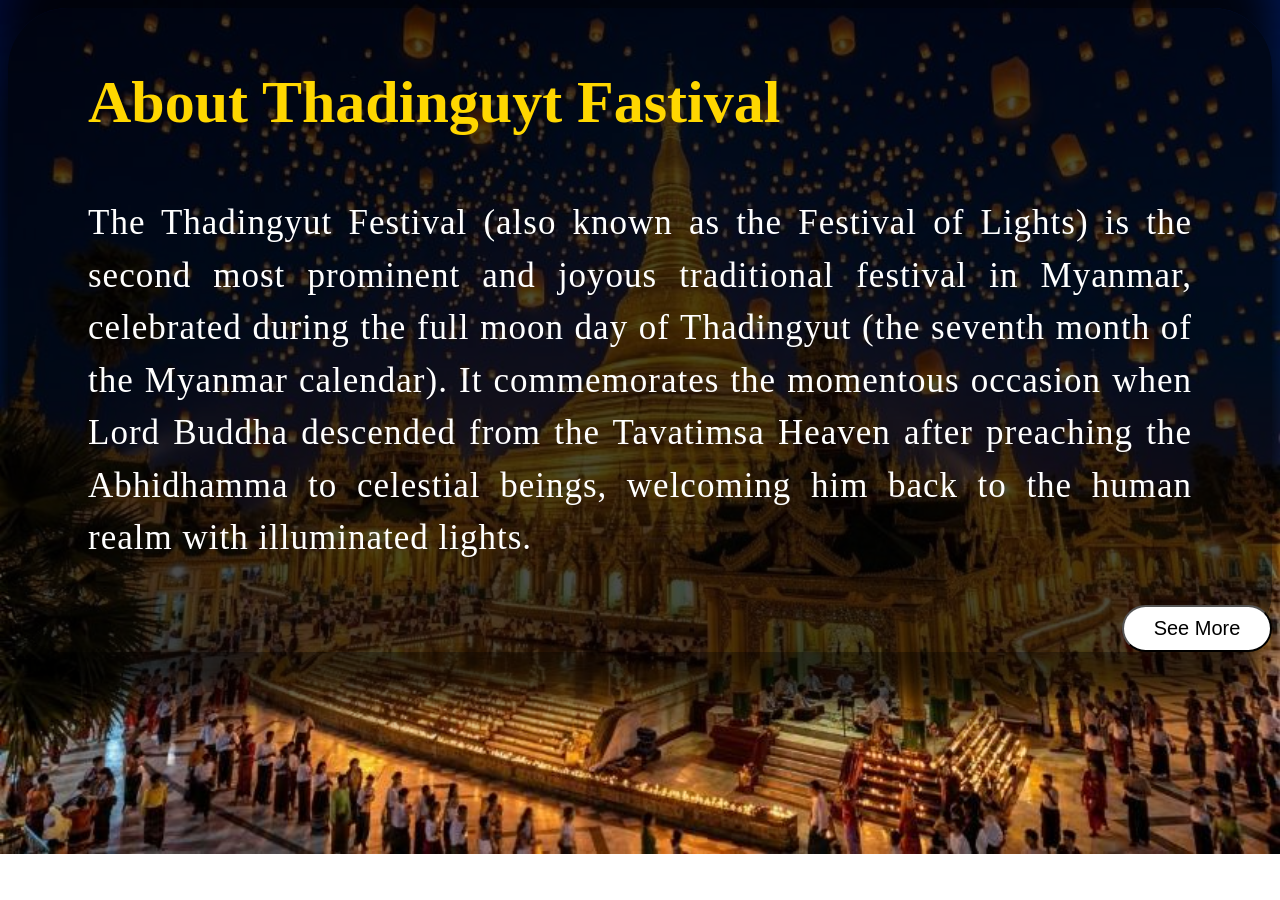
==== about.html @ a8f30a37 "add about" ====
<!DOCTYPE html>
<html lang="en">
<head>
    <meta charset="UTF-8">
    <meta name="viewport" content="width=device-width, initial-scale=1.0">
    <title>About Thadingyut</title>
    <link rel="stylesheet" href="about.css">
</head>
<body>
    <!--For main-->
    <main>
        <h1>About Thadinguyt Fastival</h1>
    <div class="about">
        The Thadingyut Festival (also known as the Festival of Lights) is the second most prominent and joyous traditional festival in Myanmar, celebrated during the full moon day of Thadingyut (the seventh month of the Myanmar calendar). It commemorates the momentous occasion when Lord Buddha descended from the Tavatimsa Heaven after preaching the Abhidhamma to celestial beings, welcoming him back to the human realm with illuminated lights.
    </div>
    <button type="button"><a href="traditional.html">See More</a></button>
    </main>


</body>
</html>
---- about.css ----
:root{
    background-image: url(Thadingyut.jpg);
    background-repeat: no-repeat;
    background-size: cover;

}

main{
    display:flex;
    flex-direction: column;
    background-color: rgba(0, 0, 1, 0.699);
    border-radius: 60px;
    box-shadow: 0 -55px 40px rgba(0, 0, 0, 0.8), 
                0 55px 40px rgba(0, 0, 0, 0.8);
    
}

h1{
    font-size: 60px;
    color: gold;
    font-weight: bold;
    margin: 60px auto 30px 80px;
}

.about{
    font-size: 35px;
    color:white;
    margin:30px 80px 40px 80px;
    line-height: 1.5;
    text-align: justify;
    letter-spacing: 1px;  
    padding-bottom: px;
}

button>a{
    text-decoration-line: none;
    font-size: 20px;
    color: black;
}

button{
    width: 150px;
    align-self: self-end;
    background-color: white;
    border-radius: 30px;
    padding: 10px;
}
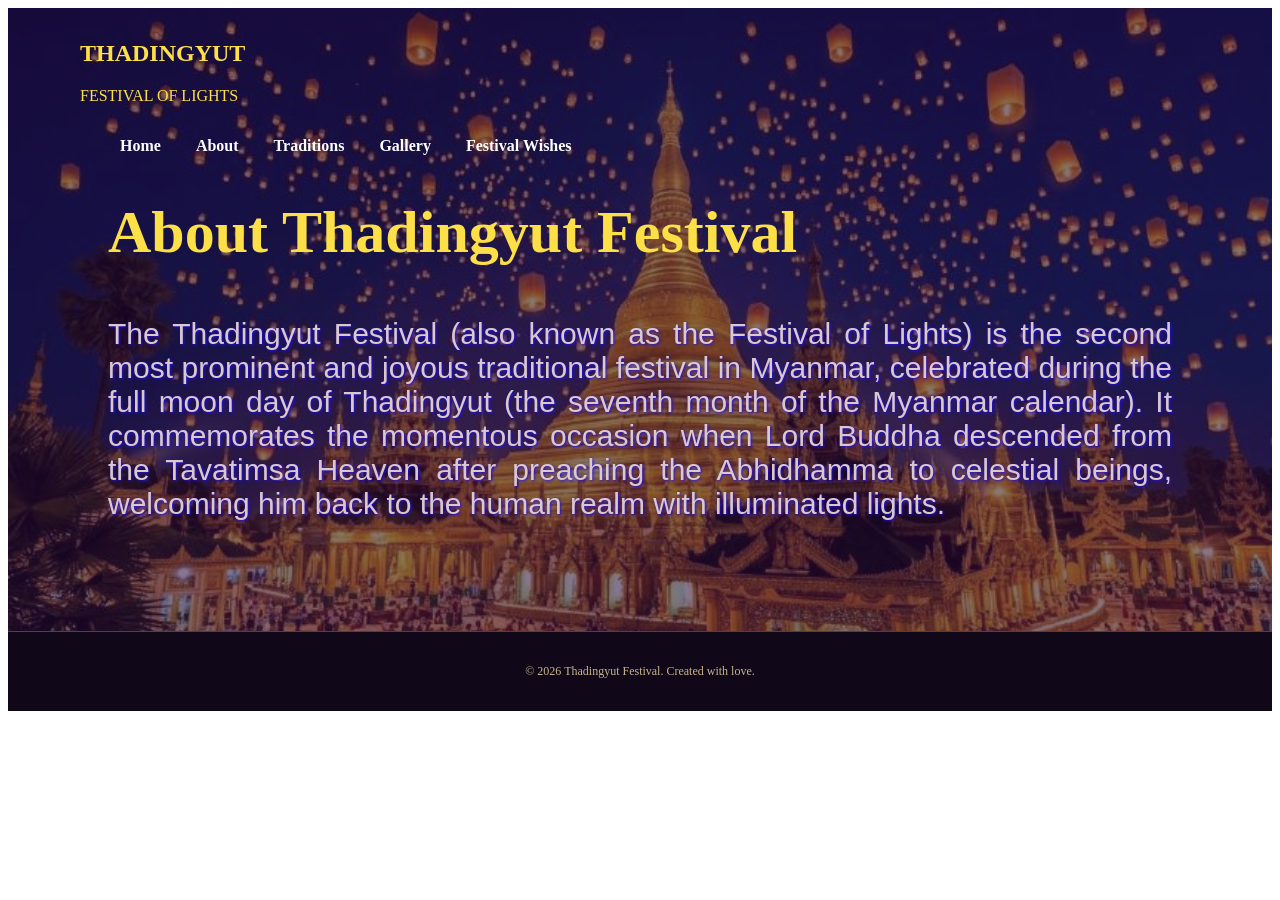
==== commit 8d5313c3: "add about" ====
--- a/about.html
+++ b/about.html
@@ -7,15 +7,43 @@
     <link rel="stylesheet" href="about.css">
 </head>
 <body>
-    <!--For main-->
-    <main>
-        <h1>About Thadinguyt Fastival</h1>
-    <div class="about">
-        The Thadingyut Festival (also known as the Festival of Lights) is the second most prominent and joyous traditional festival in Myanmar, celebrated during the full moon day of Thadingyut (the seventh month of the Myanmar calendar). It commemorates the momentous occasion when Lord Buddha descended from the Tavatimsa Heaven after preaching the Abhidhamma to celestial beings, welcoming him back to the human realm with illuminated lights.
-    </div>
-    <button type="button"><a href="traditional.html">See More</a></button>
-    </main>
 
+    <section class="bg">
+        <div class="overlay"></div>
+        <div class="about">
+            <h1>About Thadingyut Festival</h1>
+             <p>
+                The Thadingyut Festival (also known as the Festival of Lights) is the second most prominent and joyous traditional festival in Myanmar, celebrated during the full moon day of Thadingyut (the seventh month of the Myanmar calendar). It commemorates the momentous occasion when Lord Buddha descended from the Tavatimsa Heaven after preaching the Abhidhamma to celestial beings, welcoming him back to the human realm with illuminated lights.
+            </p>
+        </div>
+    </section>
+
+    <header>
+        <div class="logo">
+           <div>
+             <h2>Thadingyut</h2>
+             <p>festival of lights</p>
+            </div> 
+        </div>
+        <div class="nav">
+            <ul>
+                <li><a href="">Home</a></li>
+                <li><a href="">About</a></li>
+                <li><a href="">Traditions</a></li>
+                <li><a href="">Gallery</a></li>
+                <li><a href="">Festival Wishes</a></li>
+            </ul>
+        </div>
+    </header>
+
+    <footer>
+        <div class="footer-bottom">
+            <p>
+                &copy; 2026 Thadingyut Festival.
+                Created with love.
+            </p>
+        </div>
+    </footer>
 
 </body>
 </html>
--- a/about.css
+++ b/about.css
@@ -1,47 +1,77 @@
-:root{
-    background-image: url(Thadingyut.jpg);
+.bg{
+    background-image: url(images/Thadingyut.jpg);
     background-repeat: no-repeat;
     background-size: cover;
-
+    padding: 140px 100px 80px 100px ;
+    position: relative;
+    display: flex;
 }
 
-main{
-    display:flex;
-    flex-direction: column;
-    background-color: rgba(0, 0, 1, 0.699);
-    border-radius: 60px;
-    box-shadow: 0 -55px 40px rgba(0, 0, 0, 0.8), 
-                0 55px 40px rgba(0, 0, 0, 0.8);
-    
-}
-
-h1{
-    font-size: 60px;
-    color: gold;
-    font-weight: bold;
-    margin: 60px auto 30px 80px;
+.overlay{
+    background-color: rgba(41, 10, 62, 0.55);
+    position: absolute;
+    top: 0;
+    left: 0;
+    width: 100%;
+    height: 100%;
 }
 
 .about{
-    font-size: 35px;
-    color:white;
-    margin:30px 80px 40px 80px;
-    line-height: 1.5;
+    position: relative;
+    z-index: 1;
+}
+.about h1{
+    font-family: 'Playfair Display', serif;
+    font-size: 60px;
+    font-weight: bold;
+    color:  #fde047;
+    justify-self: end;
+}
+.about p{
+    font-family:'Gill Sans', 'Gill Sans MT', Calibri, 'Trebuchet MS', sans-serif;
+    font-size: 30px;
+    color: rgba(222, 204, 204, 0.979);
+    text-shadow: 1px 1px 3px rgb(29, 14, 241);
     text-align: justify;
-    letter-spacing: 1px;  
-    padding-bottom: px;
 }
 
-button>a{
-    text-decoration-line: none;
-    font-size: 20px;
-    color: black;
+header{
+    width: 100%;
+    position: absolute;
+    top: 0;
+    left: 0;
+    padding: 20px 80px;
+    display: flex;
+    flex-direction: column;
 }
 
-button{
-    width: 150px;
-    align-self: self-end;
-    background-color: white;
-    border-radius: 30px;
-    padding: 10px;
-}+.logo {
+    display: flex;
+    align-items: center;
+    color: #fde047;
+    gap: 12px;
+    text-transform: uppercase;
+    z-index: 1000;
+}
+
+.nav ul{
+    display: flex;
+    flex-direction: row;
+    gap: 35px;
+    list-style-type: none;
+    font-weight: bold;
+}
+
+.nav a{
+    color: white;
+    text-decoration-line: none;
+}
+
+footer {
+    border-top: 1px solid #59422D;
+    padding: 20px;
+    text-align: center;
+    color: #C8B58B;
+    font-size: 12px;
+    background-color: #100819 ;
+}
